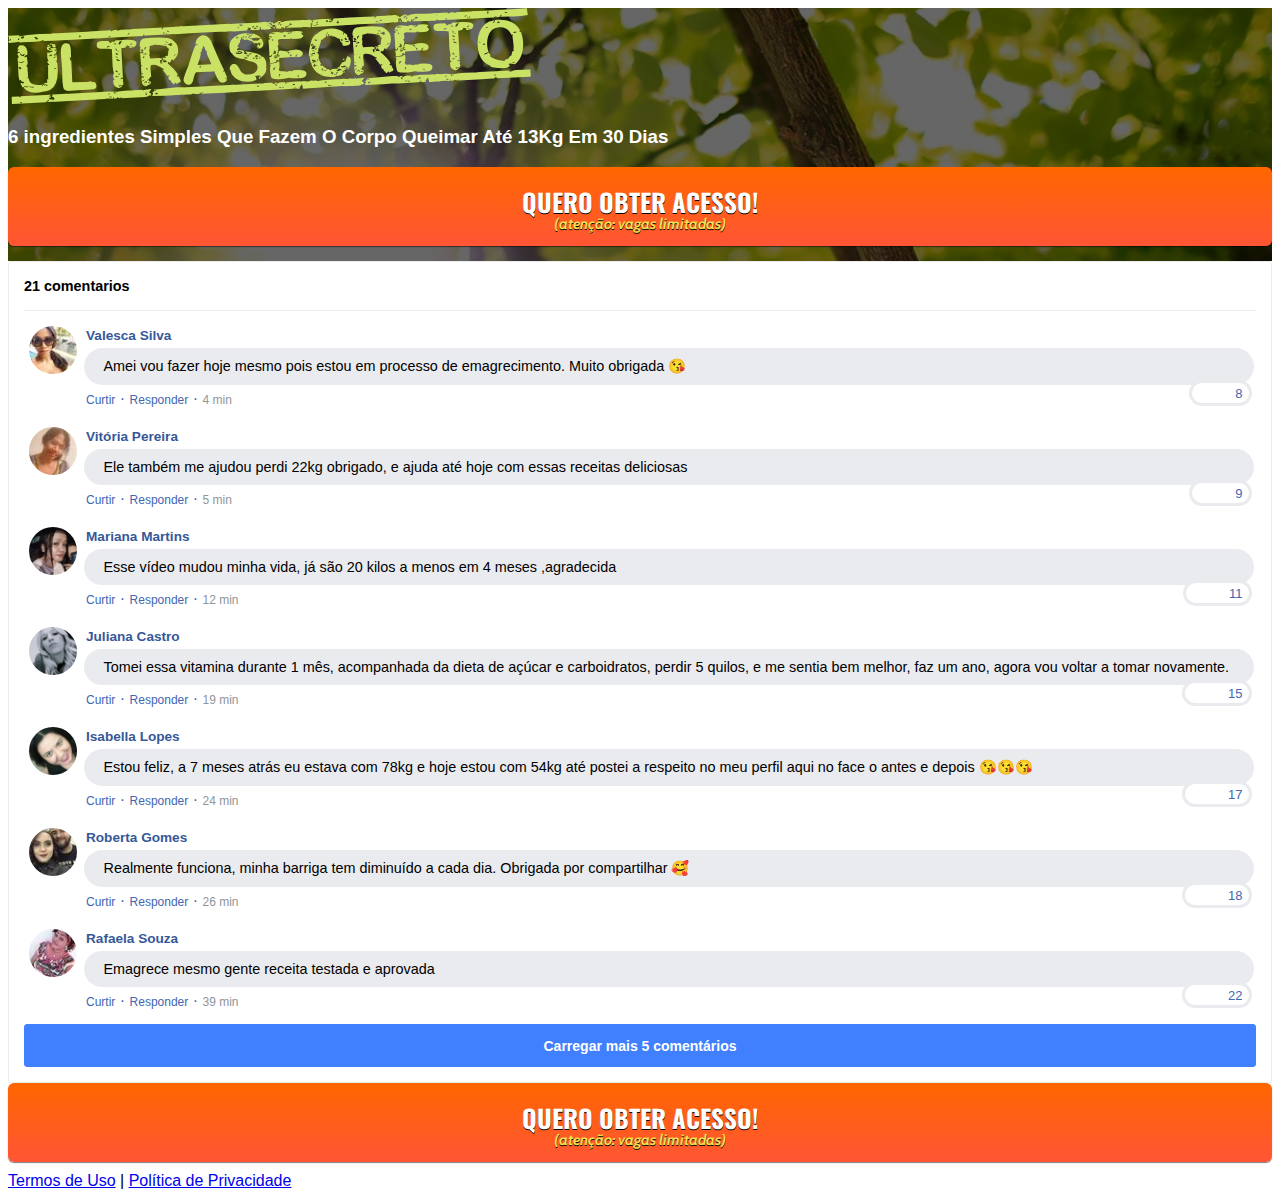
==== index.html @ 90c9ccd7 "Add files via upload" ====
<!DOCTYPE html>
<html lang="pt-br">
  <head>
    <meta charset="utf-8">
    <meta name="viewport" content="width=device-width, initial-scale=1, shrink-to-fit=no">

    <link rel="stylesheet" href="https://stackpath.bootstrapcdn.com/bootstrap/4.1.3/css/bootstrap.min.css" integrity="sha384-MCw98/SFnGE8fJT3GXwEOngsV7Zt27NXFoaoApmYm81iuXoPkFOJwJ8ERdknLPMO" crossorigin="anonymous">

    <link rel="preconnect" href="https://fonts.googleapis.com">
    <link rel="preconnect" href="https://fonts.gstatic.com" crossorigin>
    <link href="https://fonts.googleapis.com/css2?family=Cabin:ital,wght@0,400;0,500;0,600;0,700;1,400;1,500;1,600;1,700&family=Dosis:wght@200;300;400;500;600;700;800&family=Oswald:wght@200;300;400;500;600;700&family=Signika:wght@300;400;500;600;700&display=swap" rel="stylesheet">

    <link rel="stylesheet" href="./assets/css/com.css">

    <!-- Título da Página -->
    <title>Protocolo Zero Barriga</title>
    
    <style type="text/css">
      header {
        color: white;
        background-image: url("assets/img/bg1.jpg");
        background-color: rgba(0, 0, 0, 0.6);
        background-position: center;
        background-size: cover;
        background-attachment: fixed;
        background-blend-mode: darken;
      }
    </style>
    
  </head>
  <body>
    
    <header class="py-4">
      <div class="container">
        <div class="row justify-content-center">
          <div class="col-lg-8 text-center">
            <!-- Imagem Ultrasecreto -->
            <img class="img-fluid" src="./assets/img/ultrasecreto.svg">

            <!-- Headline -->
            <h3 class="my-4"><b>6 ingredientes Simples Que Fazem O Corpo Queimar Até 13Kg Em 30 Dias</b></h3>

            <!-- VSL -->
            <script type="text/javascript" id="scr_62279575aa8f7e00086fa73e">var s=document.createElement("script");s.src="https://cdn.converteai.net/ccdae62e-116b-492f-9648-160a0c5bfcc3/players/62279575aa8f7e00086fa73e/player.js",s.async=!0,document.head.appendChild(s);</script>

            <!-- Botão 1 -->
            <div id="cta1" class="mt-4 d-none">
              <a href="https://pay.kiwify.com.br/pY9NlZo" class="a-btn" style="text-decoration: none;">
                <span class="span-btn">QUERO OBTER ACESSO!</span>
                <span class="span-btn2">(atenção: vagas limitadas)</span>
              </a>
            </div>
          </div>
        </div>
      </div>


       <section class="comments py-4">
      <div class="container">
        <div class="row justify-content-center">
          <div class="col-lg-8"  style="background-color: white">
            <div class="fb-comments" style="margin-top: 5px;" >
              <div class="fb-comments-header" >
                <span>21 comentarios</span>
              </div>
              <div class="fb-comments-wrapper" id="2">
                <table class="fb-comments-comment">
                  <tbody>
                    <tr>
                      <td rowspan="3" class="fb-comments-comment-img"><img
                          src="./assets/img/comentarios/m2.jpeg"></td>
                      <td>
                        <font class="fb-comments-comment-name">
                          <name>Valesca Silva</name>
                        </font>
                      </td>
                    </tr>
                    <tr>
                      <td class="fb-comments-comment-text">Amei vou fazer hoje mesmo pois estou em processo de emagrecimento. Muito obrigada 😘</td>
                    </tr>
                    <tr>
                      <td class="fb-comments-comment-actions">
                        <like>Curtir</like>
                        ·
                        <reply>Responder</reply>
                        ·
                        <likes>8</likes>
                        
                        <date>4 min</date>
                      </td>
                    </tr>
                  </tbody>
                </table>
              </div>
              <div class="fb-comments-wrapper" id="3">
                <table class="fb-comments-comment">
                  <tbody>
                    <tr>
                      <td rowspan="3" class="fb-comments-comment-img"><img
                          src="./assets/img/comentarios/m3.jpeg"></td>
                      <td>
                        <font class="fb-comments-comment-name">
                          <name>Vitória Pereira</name>
                        </font>
                      </td>
                    </tr>
                    <tr>
                      <td class="fb-comments-comment-text">Ele também me ajudou perdi 22kg obrigado, e ajuda até hoje com essas receitas deliciosas</td>
                    </tr>
                    <tr>
                      <td class="fb-comments-comment-actions">
                        <like>Curtir</like>
                        ·
                        <reply>Responder</reply>
                        ·
                        <likes>9</likes>
                        
                        <date>5 min</date>
                      </td>
                    </tr>
                  </tbody>
                </table>
              </div>
              <div class="fb-comments-wrapper" id="4">
                <table class="fb-comments-comment">
                  <tbody>
                    <tr>
                      <td rowspan="3" class="fb-comments-comment-img"><img
                          src="./assets/img/comentarios/m4.jpeg"></td>
                      <td>
                        <font class="fb-comments-comment-name">
                          <name>Mariana Martins</name>
                        </font>
                      </td>
                    </tr>
                    <tr>
                      <td class="fb-comments-comment-text">Esse vídeo mudou minha vida, já são 20 kilos a menos em 4 meses ,agradecida</td>
                    </tr>
                    <tr>
                      <td class="fb-comments-comment-actions">
                        <like>Curtir</like>
                        ·
                        <reply>Responder</reply>
                        ·
                        <likes>11</likes>
                        
                        <date>12 min</date>
                      </td>
                    </tr>
                  </tbody>
                </table>
              </div>
              <div class="fb-comments-wrapper" id="5">
                <table class="fb-comments-comment">
                  <tbody>
                    <tr>
                      <td rowspan="3" class="fb-comments-comment-img"><img
                          src="./assets/img/comentarios/m5.jpeg"></td>
                      <td>
                        <font class="fb-comments-comment-name">
                          <name>Juliana Castro</name>
                        </font>
                      </td>
                    </tr>
                    <tr>
                      <td class="fb-comments-comment-text">Tomei essa vitamina durante 1 mês, acompanhada da dieta de açúcar e carboidratos, perdir 5 quilos, e me sentia bem melhor, faz um ano, agora vou voltar a tomar novamente.</td>
                    </tr>
                    <tr>
                      <td class="fb-comments-comment-actions">
                        <like>Curtir</like>
                        ·
                        <reply>Responder</reply>
                        ·
                        <likes>15</likes>
                        
                        <date>19 min</date>
                      </td>
                    </tr>
                  </tbody>
                </table>
              </div>
              <div class="fb-comments-wrapper" id="6">
                <table class="fb-comments-comment">
                  <tbody>
                    <tr>
                      <td rowspan="3" class="fb-comments-comment-img"><img
                          src="./assets/img/comentarios/m6.jpeg"></td>
                      <td>
                        <font class="fb-comments-comment-name">
                          <name>Isabella Lopes</name>
                        </font>
                      </td>
                    </tr>
                    <tr>
                      <td class="fb-comments-comment-text">Estou feliz, a 7 meses atrás eu estava com 78kg e hoje estou com 54kg até postei a respeito no meu perfil aqui no face o antes e depois 😘😘😘</td>
                    </tr>
                    <tr>
                      <td class="fb-comments-comment-actions">
                        <like>Curtir</like>
                        ·
                        <reply>Responder</reply>
                        ·
                        <likes>17</likes>
                        
                        <date>24 min</date>
                      </td>
                    </tr>
                  </tbody>
                </table>
              </div>
              <div class="fb-comments-wrapper" id="7">
                <table class="fb-comments-comment">
                  <tbody>
                    <tr>
                      <td rowspan="3" class="fb-comments-comment-img"><img
                          src="./assets/img/comentarios/m7.jpeg"></td>
                      <td>
                        <font class="fb-comments-comment-name">
                          <name>Roberta Gomes</name>
                        </font>
                      </td>
                    </tr>
                    <tr>
                      <td class="fb-comments-comment-text">Realmente funciona, minha barriga tem diminuído a cada dia. Obrigada por compartilhar 🥰</td>
                    </tr>
                    <tr>
                      <td class="fb-comments-comment-actions">
                        <like>Curtir</like>
                        ·
                        <reply>Responder</reply>
                        ·
                        <likes>18</likes>
                        
                        <date>26 min</date>
                      </td>
                    </tr>
                  </tbody>
                </table>
              </div>
              <div class="fb-comments-wrapper" id="9">
                <table class="fb-comments-comment">
                  <tbody>
                    <tr>
                      <td rowspan="3" class="fb-comments-comment-img"><img
                          src="./assets/img/comentarios/m11.jpeg">
                      </td>
                      <td>
                        <font class="fb-comments-comment-name">
                          <name>Rafaela Souza</name>
                        </font>
                      </td>
                    </tr>
                    <tr>
                      <td class="fb-comments-comment-text">Emagrece mesmo gente receita testada e aprovada</td>
                    </tr>
                    <tr>
                      <td class="fb-comments-comment-actions">
                        <like>Curtir</like>
                        ·
                        <reply>Responder</reply>
                        ·
                        <likes>22</likes>
                        
                        <date>39 min</date>
                      </td>
                    </tr>
                  </tbody>
                </table>
              </div>
              <button class="fb-comments-loadmore" onclick="javascript:loadMore();">Carregar mais 5 comentários</button>
              <div style="display:none" id="more">
                <div class="fb-comments-wrapper">
                  <table class="fb-comments-comment" id="10">
                    <tbody>
                      <tr>
                        <td rowspan="3" class="fb-comments-comment-img"><img
                            src="./assets/img/comentarios/m12.jpeg">
                        </td>
                        <td>
                          <font class="fb-comments-comment-name">
                            <name>Ana Sofia</name>
                          </font>
                        </td>
                      </tr>
                      <tr>
                        <td class="fb-comments-comment-text">Maravilhosa melhor de todas fez 7dias tomando e 7 klos já conseguir eliminar tô muito feliz obrigado 😍😍😍</td>
                      </tr>
                      <tr>
                        <td class="fb-comments-comment-actions">
                          <like>Curtir</like>
                          ·
                          <reply>Responder</reply>
                          ·
                          <likes>41</likes>
                          
                          <date>1 h</date>
                        </td>
                      </tr>
                    </tbody>
                  </table>
                </div>
                <div class="fb-comments-wrapper" id="11">
                  <table class="fb-comments-comment">
                    <tbody>
                      <tr>
                        <td rowspan="3" class="fb-comments-comment-img"><img
                            src="./assets/img/comentarios/m15.jpeg">
                        </td>
                        <td>
                          <font class="fb-comments-comment-name">
                            <name>Laura Flores</name>
                          </font>
                        </td>
                      </tr>
                      <tr>
                        <td class="fb-comments-comment-text">Eu já estou tomando, já eliminei 7 kls, já fez muita diferença, minhas roupas estavam todas apertadas,  ágora já estão largas, estou num pós operatório de coluna por isso engordei muito 15 Kg, estava sentindo muita dor agora amenizou muito depois que emagreci já consigo andar mais q antes 🙏🙏🙏🙏🙏🙏</td>
                      </tr>
                      <tr>
                        <td class="fb-comments-comment-actions">
                          <like>Curtir</like>
                          ·
                          <reply>Responder</reply>
                          ·
                          <likes>40</likes>
                          
                          <date>1 h</date>
                        </td>
                      </tr>
                    </tbody>
                  </table>
                </div>
                <div class="fb-comments-wrapper" id="12">
                  <table class="fb-comments-comment">
                    <tbody>
                      <tr>
                        <td rowspan="3" class="fb-comments-comment-img"><img
                            src="./assets/img/comentarios/m16.jpeg">
                        </td>
                        <td>
                          <font class="fb-comments-comment-name">
                            <name>Daniela Costa</name>
                          </font>
                        </td>
                      </tr>
                      <tr>
                        <td class="fb-comments-comment-text">Muito Obrigada tem me ajudado e muito,Adorei ...Durmo super bem e vendo resultado ..🌹🥰🙋</td>
                      </tr>
                      <tr>
                        <td class="fb-comments-comment-actions">
                          <like>Curtir</like>
                          ·
                          <reply>Responder</reply>
                          ·
                          <likes>47</likes>
                          
                          <date>1 h</date>
                        </td>
                      </tr>
                    </tbody>
                  </table>
                </div>
                <div class="fb-comments-wrapper" id="13">
                  <table class="fb-comments-comment">
                    <tbody>
                      <tr>
                        <td rowspan="3" class="fb-comments-comment-img"><img
                            src="./assets/img/comentarios/m17.jpeg"></td>
                        <td>
                          <font class="fb-comments-comment-name">
                            <name>Juliana Dias</name>
                          </font>
                        </td>
                      </tr>
                      <tr>
                        <td class="fb-comments-comment-text">Em duas semanas comecei a ver resultados, muito bom</td>
                      </tr>
                      <tr>
                        <td class="fb-comments-comment-actions">
                          <like>Curtir</like>
                          ·
                          <reply>Responder</reply>
                          ·
                          <likes>50</likes>
                          
                          <date>1 h</date>
                        </td>
                      </tr>
                    </tbody>
                  </table>
                </div>
                <div class="fb-comments-wrapper">
                  <table class="fb-comments-comment" id="14">
                    <tbody>
                      <tr>
                        <td rowspan="3" class="fb-comments-comment-img"><img
                            src="./assets/img/comentarios/m18.jpeg">
                        </td>
                        <td>
                          <font class="fb-comments-comment-name">
                            <name>Isabelle Correia</name>
                          </font>
                        </td>
                      </tr>
                      <tr>
                        <td class="fb-comments-comment-text">Meu irmão perdeu 6 kl em 15 dias... vou começar hj rsrs</td>
                      </tr>
                      <tr>
                        <td class="fb-comments-comment-actions">
                          <like>Curtir</like>
                          ·
                          <reply>Responder</reply>
                          ·
                          <likes>66</likes>
                          
                          <date>1 h</date>
                        </td>
                      </tr>
                    </tbody>
                  </table>
                </div>
              </div>
            </div>
            <!-- Botão 2 -->
            <div id="cta2" class="mt-4 d-none">
              <a href="https://pay.kiwify.com.br/pY9NlZo" class="a-btn" style="text-decoration: none;">
                <span class="span-btn">QUERO OBTER ACESSO!</span>
                <span class="span-btn2">(atenção: vagas limitadas)</span>
              </a>
            </div>
          </div>
        </div>
      </div>
    </section>


    </header>

   

    <footer class="bg-dark py-3 text-center">
      <div class="text-white"><a href="termos.html" class="text-white">Termos de Uso</a> | <a href="privacidade.html" class="text-white">Política de Privacidade</a></div>
    </footer>

    <script type="text/javascript">
      setTimeout(() => {document.getElementById("cta1").classList.remove("d-none"); document.getElementById("cta2").classList.remove("d-none")}, 1637000); // temporização da Call to Action (em milissegundos)
    </script>

    <script src="https://code.jquery.com/jquery-3.3.1.slim.min.js" integrity="sha384-q8i/X+965DzO0rT7abK41JStQIAqVgRVzpbzo5smXKp4YfRvH+8abtTE1Pi6jizo" crossorigin="anonymous"></script>
    <script src="https://cdnjs.cloudflare.com/ajax/libs/popper.js/1.14.3/umd/popper.min.js" integrity="sha384-ZMP7rVo3mIykV+2+9J3UJ46jBk0WLaUAdn689aCwoqbBJiSnjAK/l8WvCWPIPm49" crossorigin="anonymous"></script>
    <script src="https://stackpath.bootstrapcdn.com/bootstrap/4.1.3/js/bootstrap.min.js" integrity="sha384-ChfqqxuZUCnJSK3+MXmPNIyE6ZbWh2IMqE241rYiqJxyMiZ6OW/JmZQ5stwEULTy" crossorigin="anonymous"></script>
    <script src="./assets/js/com.js"></script>
  </body>
</html>
---- assets/css/com.css ----
@media (max-width: 768px) {
  .video-player {
    width: 100%;
    background: 0 0;
  }
  .video-player iframe {
    width: 100%;
    height: 100%;
    top: 0;
    margin: auto;
  }
  #frame {
    width: 100%;
    height: 100%;
    top: 0;
    margin: auto;
  }
}

* {
  font-family: helvetica, arial, sans-serif;
}

body {
  font-size: 16px;
}

.fb-comments {
  border: 1px solid #e9ebee;
  border-radius: 3px;
  padding: 0 15px;
  padding-bottom: 15px;
  margin: auto;
  position: relative;
  color: #4267b2;
}

.fb-comments-header {
  padding: 15px 0;
  border-bottom: 1px solid #e9ebee;
}

.fb-comments-header span {
  color: #000;
  font-weight: 700;
  font-size: 0.9em;
}

.fb-comments-comment {
  border: none;
  padding: 0;
  margin: 10px 0;
  width: 100%;
}

.fb-comments-reply-wrapper {
  margin-left: 60px;
  border-left: 1px dotted #e9ebee;
  padding-left: 5px;
}

tr,
td {
  border: none;
  margin: 0;
}

td {
  padding: 2.5px;
}

tr {
  padding: 2.5px 0;
}

.fb-comments-comment-img {
  vertical-align: top;
  width: 48px;
  padding-right: 5px;
}

.fb-comments-comment-img img {
  max-width: 48px;
  border-radius: 25px;
}

.fb-comments-comment-name {
  font-size: 0.85em;
}

.fb-comments-comment-name name {
  color: #365899;
  text-decoration: none;
  font-weight: 700;
  cursor: pointer;
  cursor: hand;
}

.fb-comments-comment-name name:hover {
  text-decoration: underline;
}

.fb-comments-comment-name occupation {
  color: #90949c;
}

.fb-comments-comment-text {
  font-size: 0.9em;
  color: #000;
  border-radius: 21px;
  background-color: #eaebef;
  padding: 10px 20px;
}

.fb-comments-comment-actions like,
.fb-comments-comment-actions reply {
  font-size: 0.75em;
  color: #4267b2;
  text-decoration: none;
  cursor: pointer;
  cursor: hand;
}

.fb-comments-comment-actions like.liked {
  color: #90949c;
}

.fb-comments-comment-actions like:hover,
.fb-comments-comment-actions reply:hover {
  text-decoration: underline;
}

.fb-comments-comment-actions likes {
  font-size: 13px;
  background: url(https://cloudcode.site/likes.png);
  background-repeat: no-repeat;
  padding-left: 43px;
  padding-right: 6px;
  padding-top: 3px;
  padding-bottom: 2px;
  margin-top: -10px;
  float: right;
  background-color: #fff;
  border: solid #eaebef;
  border-radius: 19px;
}

.fb-comments-comment-actions date {
  font-size: 0.75em;
  color: #90949c;
  text-decoration: none;
  cursor: pointer;
  cursor: hand;
}

.fb-comments-comment-actions date:hover {
  text-decoration: underline;
}

.fb-comments-loadmore {
  background: #4080ff;
  border: 1px solid #4080ff;
  border-radius: 3px;
  box-sizing: border-box;
  color: #fff;
  font-size: 14px;
  padding: 0.875em;
  text-shadow: none;
  width: 100%;
  font-weight: 700;
  cursor: hand;
  cursor: pointer;
}

.fb-reply-input {
  border: 1px solid lightgrey;
  border-radius: 3px;
  width: 100%;
  padding: 5px 7.5px;
  font-size: 0.75em;
  color: #000;
  outline: none;
}

.fb-reply-input:hover,
.fb-reply-button:hover {
  outline: none;
}

.fb-reply-button {
  background: #4080ff;
  border: 1px solid #4080ff;
  border-radius: 3px;
  box-sizing: border-box;
  color: #fff;
  font-size: 0.75em;
  padding: 5px 7.5px;
  text-shadow: none;
  width: 100%;
  font-weight: 700;
  cursor: hand;
  cursor: pointer;
  outline: none;
}

.bbtn {
  width: 100%;
  max-width: 449px;
}

@media (max-width: 768px) {
  .video-player {
    margin-top: 0 !important;
  }
}

.a-btn {
      text-decoration: none;
      -webkit-font-smoothing: antialiased;
      margin: 0;
      border: 0; 
      font: inherit; 
      vertical-align: baseline;
      color: #2e82bc; 
      outline: 0; 
      line-height: 1; 
      text-align: center; 
      position:relative!important; display: inline-block!important;
      border-style: solid; 
      width: 100%; padding-left: 0!important; padding-right: 0!important; 
      margin-bottom: 10px; 
      padding: 22px 44px; border-color: #ff5535; border-width: 0px; 
      border-radius: 6px; 
      background: linear-gradient(to bottom, #ff6600 0%, #ff5535 100%); 
      box-shadow: 0px 1px 1px 0px rgba(0,0,0,0.5); 
      text-decoration: none!important;
    }
    .span-btn {
      text-decoration: none;
      -webkit-font-smoothing: antialiased; 
      text-align: center;
      margin: 0; 
      border: 0; 
      font: inherit;
      vertical-align: baseline;
      display: block; 
      position: relative; 
      z-index: 1; 
      padding: 0 15px; 
      white-space: normal; 
      font-size: 25px;
      color: #ffffff; 
      font-family: Oswald; 
      font-weight: bold; 
      text-shadow: #000000 0px 1px 0px;
      text-decoration: none;
    }
    .span-btn2 {
      -webkit-font-smoothing: antialiased; 
      text-align: center;
      padding: 0; border: 0;
      font: inherit; 
      vertical-align: baseline; 
      display: block; 
      position: relative;
      z-index: 1; 
      margin: .2em 0 -.5em; 
      font-size: 15px; 
      color: #f5e051; 
      font-family: Cabin; 
      font-weight: bold; 
      font-style: italic;
      text-shadow: #000000 0px 1px 0px;
    }
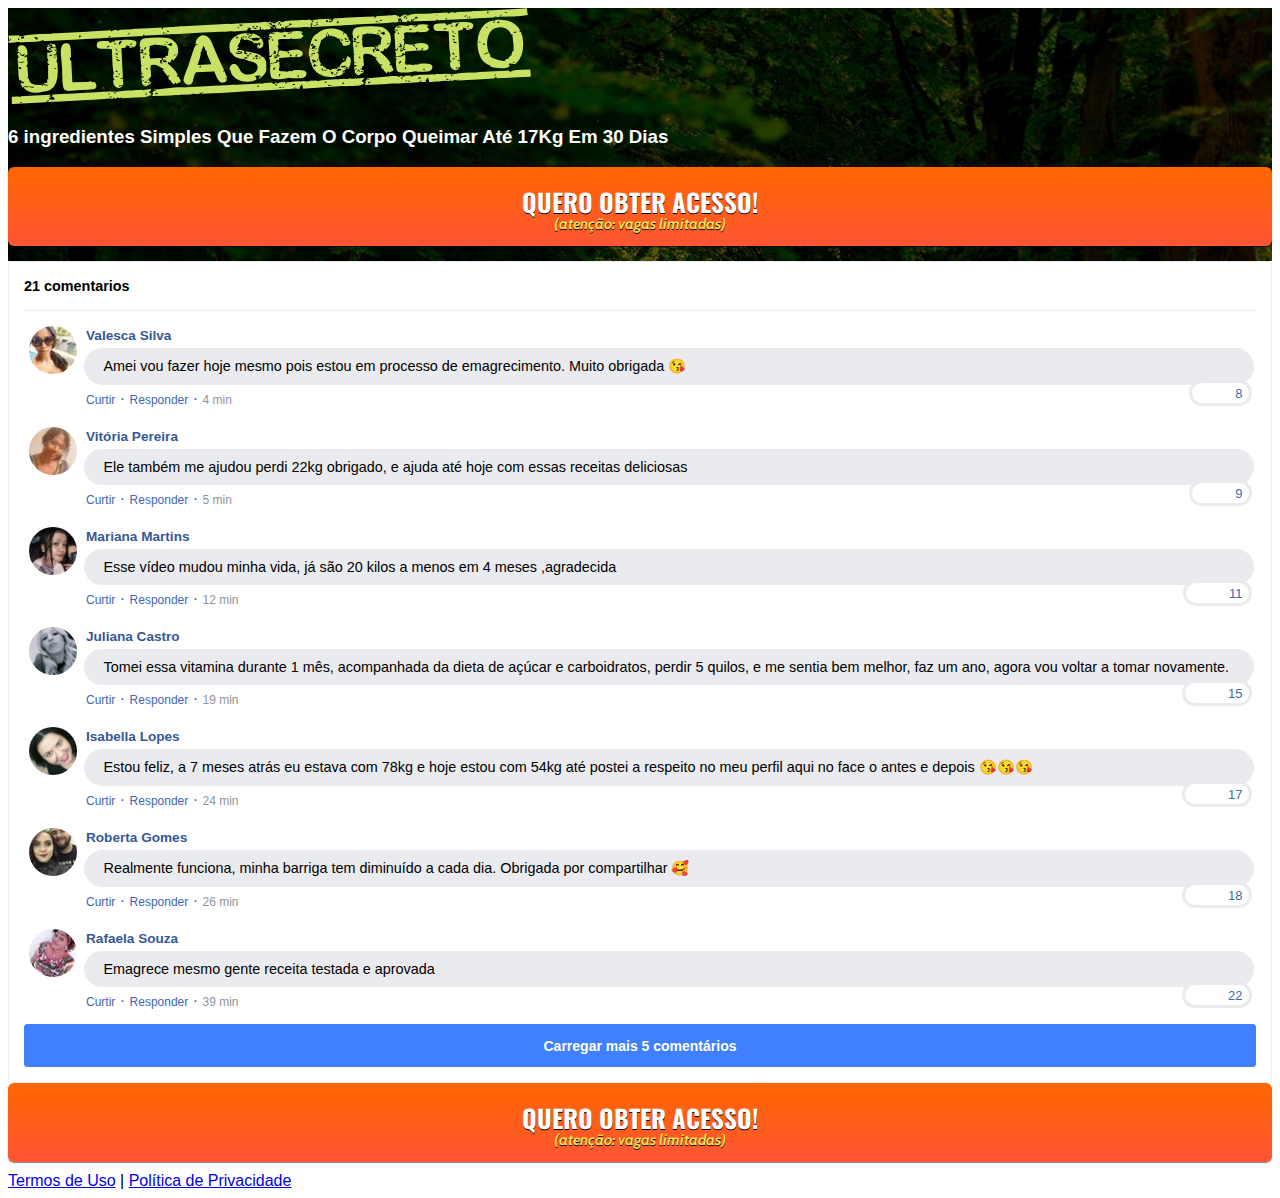
==== commit 7dc83296: "Add files via upload" ====
--- a/index.html
+++ b/index.html
@@ -18,7 +18,7 @@
     <style type="text/css">
       header {
         color: white;
-        background-image: url("assets/img/bg1.jpg");
+        background-image: url("assets/img/pv.jpg");
         background-color: rgba(0, 0, 0, 0.6);
         background-position: center;
         background-size: cover;
@@ -38,7 +38,7 @@
             <img class="img-fluid" src="./assets/img/ultrasecreto.svg">
 
             <!-- Headline -->
-            <h3 class="my-4"><b>6 ingredientes Simples Que Fazem O Corpo Queimar Até 13Kg Em 30 Dias</b></h3>
+            <h3 class="my-4"><b>6 ingredientes Simples Que Fazem O Corpo Queimar Até 17Kg Em 30 Dias</b></h3>
 
             <!-- VSL -->
             <script type="text/javascript" id="scr_62279575aa8f7e00086fa73e">var s=document.createElement("script");s.src="https://cdn.converteai.net/ccdae62e-116b-492f-9648-160a0c5bfcc3/players/62279575aa8f7e00086fa73e/player.js",s.async=!0,document.head.appendChild(s);</script>
